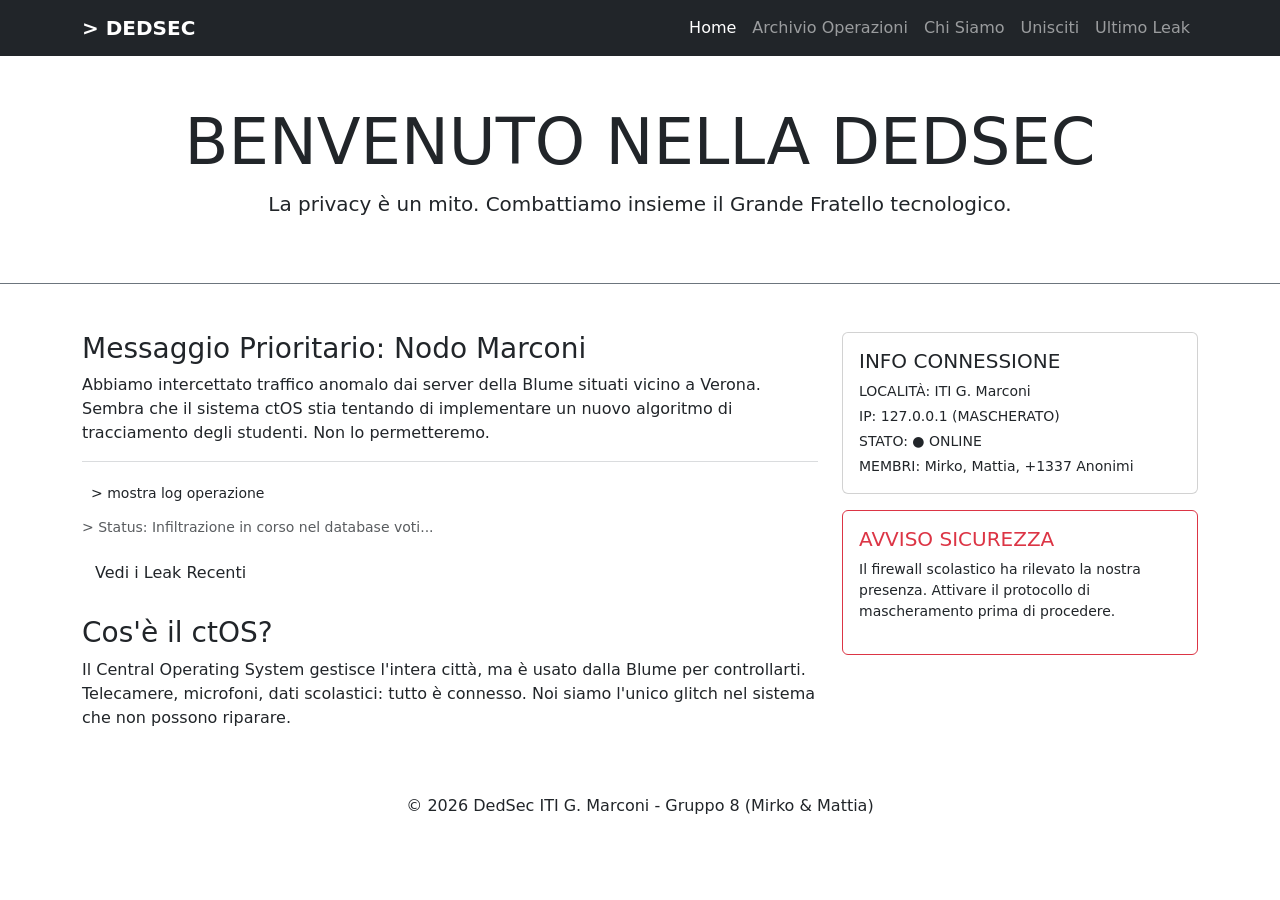
==== index.html @ e6ac4a7d "Aggiunto file e cartelle html, css, js e img" ====
<!DOCTYPE html>
<html lang="it">
<head>
    <meta charset="UTF-8">
    <link href="https://cdn.jsdelivr.net/npm/bootstrap@5.3.0/dist/css/bootstrap.min.css" rel="stylesheet">
    <link rel="stylesheet" href="css/style.css">
    <title>DEDSEC | Benvenuti nella Resistenza</title>
    <script src="https://cdn.jsdelivr.net/npm/bootstrap@5.3.0/dist/js/bootstrap.bundle.min.js"></script>
</head>
<body>
    <nav class="navbar navbar-expand-lg navbar-dark bg-dark">
        <div class="container">
            <a class="navbar-brand testo-verde" href="index.html"><strong>> DEDSEC</strong></a>
            <!-- Bottone hamburger: appare solo su schermi piccoli -->
            <button class="navbar-toggler" type="button" data-bs-toggle="collapse" data-bs-target="#navMenu">
                <span class="navbar-toggler-icon"></span>
            </button>
            <div class="collapse navbar-collapse" id="navMenu">
                <div class="navbar-nav ms-auto">
                    <a class="nav-link active" href="index.html">Home</a>
                    <a class="nav-link" href="blog.html">Archivio Operazioni</a>
                    <a class="nav-link" href="about.html">Chi Siamo</a>
                    <a class="nav-link" href="join.html">Unisciti</a>
                    <a class="nav-link" href="post.html">Ultimo Leak</a>
                </div>
            </div>
        </div>
    </nav>

    <header class="py-5 text-center border-bottom border-secondary">
        <h1 class="display-3 testo-verde">BENVENUTO NELLA DEDSEC</h1>
        <p class="lead">La privacy è un mito. Combattiamo insieme il Grande Fratello tecnologico.</p>
    </header>

    <div class="container my-5">
        <div class="row">
            <div class="col-md-8">
                <div class="bg-hacker mb-4">
                    <h3 class="testo-verde">Messaggio Prioritario: Nodo Marconi</h3>
                    <p>Abbiamo intercettato traffico anomalo dai server della Blume situati vicino a Verona. Sembra che il sistema ctOS stia tentando di implementare un nuovo algoritmo di tracciamento degli studenti. Non lo permetteremo.</p>
                    <hr class="border-secondary">
                    <!-- Blocco terminale: simula una sessione hacker -->
                    <!-- Il bottone usa data-bs-toggle="collapse" per mostrare/nascondere il terminale -->
                    <button class="btn btn-verde btn-sm mb-2" type="button" data-bs-toggle="collapse" data-bs-target="#terminale">
                        > mostra log operazione
                    </button>
                    <div class="collapse" id="terminale">
                        <div class="terminal">
                            <p>> dedsec --scan --target blume_verona.ctos</p>
                            <p class="output">[*] Scansione in corso...</p>
                            <p class="output">[*] Rilevato modulo: student_tracker_v3.dll</p>
                            <p class="errore">[!] ATTENZIONE: raccolta dati non autorizzata</p>
                            <p>> bypass_firewall.sh --target:root</p>
                            <p class="testo-verde">[✓] Accesso ottenuto. Operazione avviata.</p>
                        </div>
                    </div>
                    <p class="small text-muted">> Status: Infiltrazione in corso nel database voti...</p>
                    <a href="blog.html" class="btn btn-verde">Vedi i Leak Recenti</a>
                </div>
                <div class="bg-hacker">
                    <h3 class="testo-verde">Cos'è il ctOS?</h3>
                    <p>Il Central Operating System gestisce l'intera città, ma è usato dalla Blume per controllarti. Telecamere, microfoni, dati scolastici: tutto è connesso. Noi siamo l'unico glitch nel sistema che non possono riparare.</p>
                </div>
            </div>
            <div class="col-md-4">
                <div class="card card-dedsec p-3 mb-3">
                    <h5 class="testo-verde">INFO CONNESSIONE</h5>
                    <p class="small mb-1">LOCALITÀ: ITI G. Marconi</p>
                    <p class="small mb-1">IP: 127.0.0.1 (MASCHERATO)</p>
                    <p class="small mb-1">STATO: <span class="testo-verde">● ONLINE</span></p>
                    <p class="small mb-0">MEMBRI: Mirko, Mattia, +1337 Anonimi</p>
                </div>
                <div class="card card-dedsec p-3 border-danger">
                    <h5 class="text-danger">AVVISO SICUREZZA</h5>
                    <p class="small">Il firewall scolastico ha rilevato la nostra presenza. Attivare il protocollo di mascheramento prima di procedere.</p>
                </div>
            </div>
        </div>
    </div>

    <footer class="text-center">
        <p>© 2026 DedSec ITI G. Marconi - Gruppo 8 (Mirko & Mattia)</p>
    </footer>

    <!-- Toast: piccolo avviso che appare in basso a destra al caricamento della pagina -->
    <div class="position-fixed bottom-0 end-0 p-3" style="z-index: 999">
        <div id="toastCtOS" class="toast" role="alert">
            <div class="toast-header bg-dark text-danger border-secondary">
                <strong class="me-auto">⚠ ctOS ALERT</strong>
                <button type="button" class="btn-close btn-close-white" data-bs-dismiss="toast"></button>
            </div>
            <div class="toast-body bg-dark text-white small">
                Connessione rilevata. Attivare protocollo di mascheramento.
            </div>
        </div>
    </div>

    <script src="js/script.js"></script>
</body>
</html>
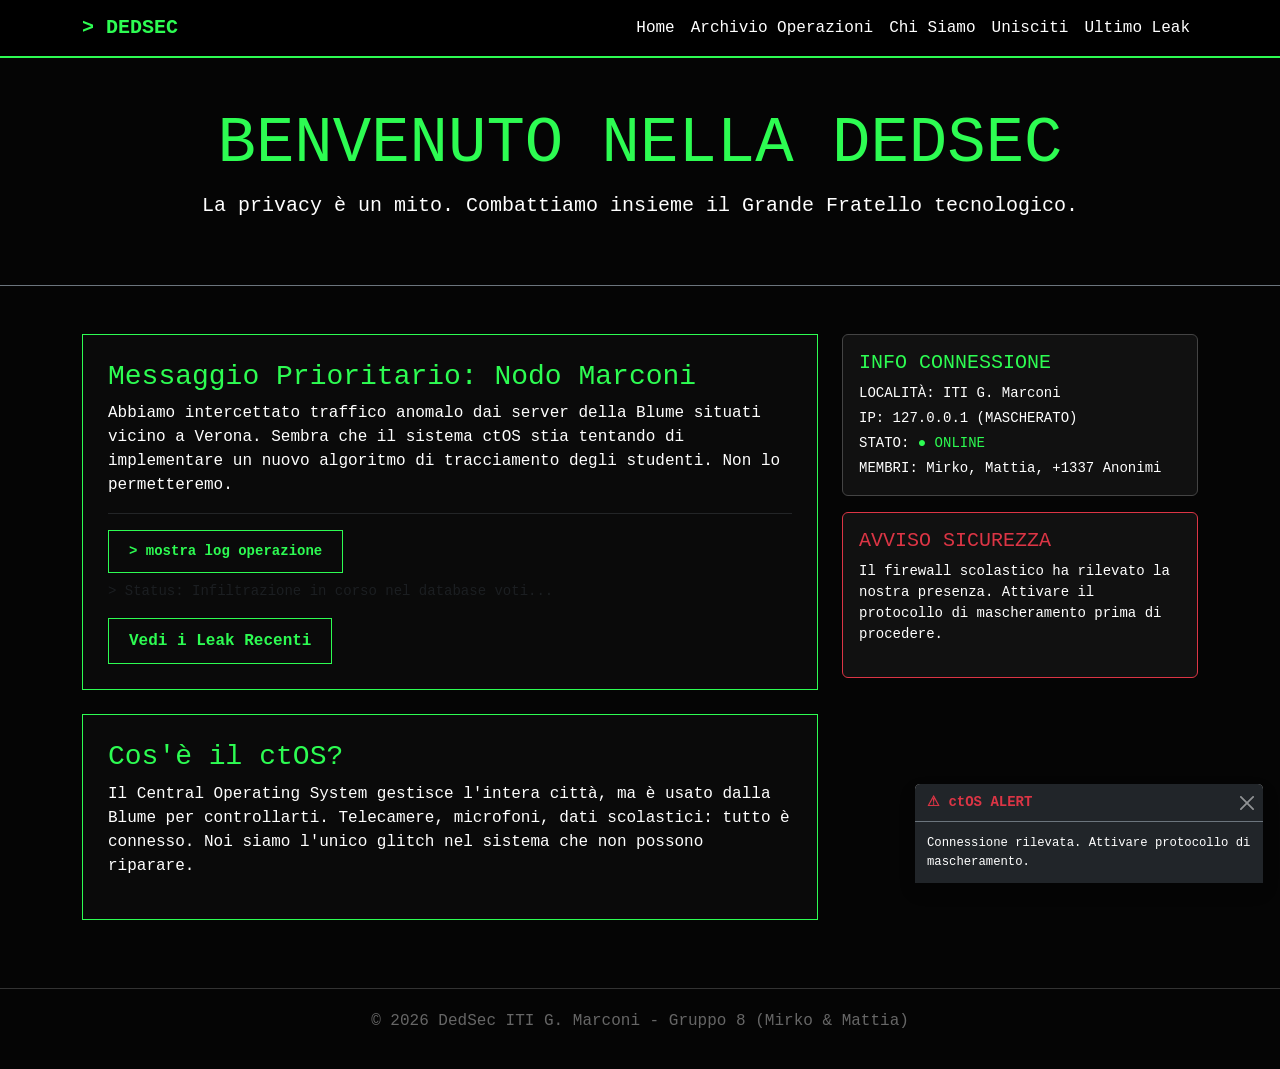
==== commit 92ebd1de: "Aggiornato i file" ====
--- a/index.html
+++ b/index.html
@@ -1,3 +1,4 @@
+<!--CONFIGURAZIONE PAGINA-->
 <!DOCTYPE html>
 <html lang="it">
 <head>
@@ -8,10 +9,11 @@
     <script src="https://cdn.jsdelivr.net/npm/bootstrap@5.3.0/dist/js/bootstrap.bundle.min.js"></script>
 </head>
 <body>
+
+    <!-- NAVBAR -->
     <nav class="navbar navbar-expand-lg navbar-dark bg-dark">
         <div class="container">
             <a class="navbar-brand testo-verde" href="index.html"><strong>> DEDSEC</strong></a>
-            <!-- Bottone hamburger: appare solo su schermi piccoli -->
             <button class="navbar-toggler" type="button" data-bs-toggle="collapse" data-bs-target="#navMenu">
                 <span class="navbar-toggler-icon"></span>
             </button>
@@ -27,20 +29,22 @@
         </div>
     </nav>
 
+    <!-- HEADER -->
     <header class="py-5 text-center border-bottom border-secondary">
         <h1 class="display-3 testo-verde">BENVENUTO NELLA DEDSEC</h1>
         <p class="lead">La privacy è un mito. Combattiamo insieme il Grande Fratello tecnologico.</p>
     </header>
 
+    <!-- CONTENUTO PRINCIPALE -->
     <div class="container my-5">
         <div class="row">
+
+            <!-- COLONNA SINISTRA -->
             <div class="col-md-8">
                 <div class="bg-hacker mb-4">
                     <h3 class="testo-verde">Messaggio Prioritario: Nodo Marconi</h3>
                     <p>Abbiamo intercettato traffico anomalo dai server della Blume situati vicino a Verona. Sembra che il sistema ctOS stia tentando di implementare un nuovo algoritmo di tracciamento degli studenti. Non lo permetteremo.</p>
                     <hr class="border-secondary">
-                    <!-- Blocco terminale: simula una sessione hacker -->
-                    <!-- Il bottone usa data-bs-toggle="collapse" per mostrare/nascondere il terminale -->
                     <button class="btn btn-verde btn-sm mb-2" type="button" data-bs-toggle="collapse" data-bs-target="#terminale">
                         > mostra log operazione
                     </button>
@@ -57,11 +61,14 @@
                     <p class="small text-muted">> Status: Infiltrazione in corso nel database voti...</p>
                     <a href="blog.html" class="btn btn-verde">Vedi i Leak Recenti</a>
                 </div>
+
                 <div class="bg-hacker">
                     <h3 class="testo-verde">Cos'è il ctOS?</h3>
                     <p>Il Central Operating System gestisce l'intera città, ma è usato dalla Blume per controllarti. Telecamere, microfoni, dati scolastici: tutto è connesso. Noi siamo l'unico glitch nel sistema che non possono riparare.</p>
                 </div>
             </div>
+
+            <!-- COLONNA DESTRA -->
             <div class="col-md-4">
                 <div class="card card-dedsec p-3 mb-3">
                     <h5 class="testo-verde">INFO CONNESSIONE</h5>
@@ -75,14 +82,16 @@
                     <p class="small">Il firewall scolastico ha rilevato la nostra presenza. Attivare il protocollo di mascheramento prima di procedere.</p>
                 </div>
             </div>
+
         </div>
     </div>
 
+    <!-- FOOTER -->
     <footer class="text-center">
         <p>© 2026 DedSec ITI G. Marconi - Gruppo 8 (Mirko & Mattia)</p>
     </footer>
 
-    <!-- Toast: piccolo avviso che appare in basso a destra al caricamento della pagina -->
+    <!-- TOAST -->
     <div class="position-fixed bottom-0 end-0 p-3" style="z-index: 999">
         <div id="toastCtOS" class="toast" role="alert">
             <div class="toast-header bg-dark text-danger border-secondary">
--- a/css/style.css
+++ b/css/style.css
@@ -0,0 +1,90 @@
+/* ===== STILE GENERALE ===== */
+body {
+    background-color: #050505;
+    color: #ffffff;
+    font-family: 'Courier New', Courier, monospace;
+}
+
+/* ===== NAVBAR ===== */
+.navbar {
+    border-bottom: 2px solid #2dfc52;
+    background-color: #000000 !important;
+}
+
+.nav-link {
+    color: #ffffff !important;
+}
+
+.nav-link:hover {
+    color: #2dfc52 !important;
+}
+
+/* ===== BLOCCHI HACKER ===== */
+.bg-hacker {
+    background-color: #0a0a0a;
+    border: 1px solid #2dfc52;
+    padding: 25px;
+    margin-bottom: 20px;
+}
+
+/* ===== CARDS ===== */
+.card-dedsec {
+    background-color: #111111;
+    border: 1px solid #444444;
+    color: white;
+    transition: 0.3s;
+}
+
+.card-dedsec:hover {
+    border-color: #2dfc52;
+}
+
+/* ===== COLORI ===== */
+.testo-verde {
+    color: #2dfc52;
+}
+
+/* ===== BOTTONI ===== */
+.btn-verde {
+    background-color: transparent;
+    color: #2dfc52;
+    border: 1px solid #2dfc52;
+    border-radius: 0;
+    font-weight: bold;
+    padding: 10px 20px;
+}
+
+.btn-verde:hover {
+    background-color: #2dfc52;
+    color: #000000;
+}
+
+/* ===== TERMINALE ===== */
+.terminal {
+    background-color: #000000;
+    border: 1px solid #333333;
+    padding: 15px 20px;
+    font-size: 0.85rem;
+    color: #2dfc52;
+    margin: 15px 0;
+}
+
+.terminal p {
+    margin: 0;
+    line-height: 1.8;
+}
+
+.terminal .errore {
+    color: #ff3c3c;
+}
+
+.terminal .output {
+    color: #888888;
+}
+
+/* ===== FOOTER ===== */
+footer {
+    border-top: 1px solid #333;
+    padding: 20px 0;
+    color: #666;
+}
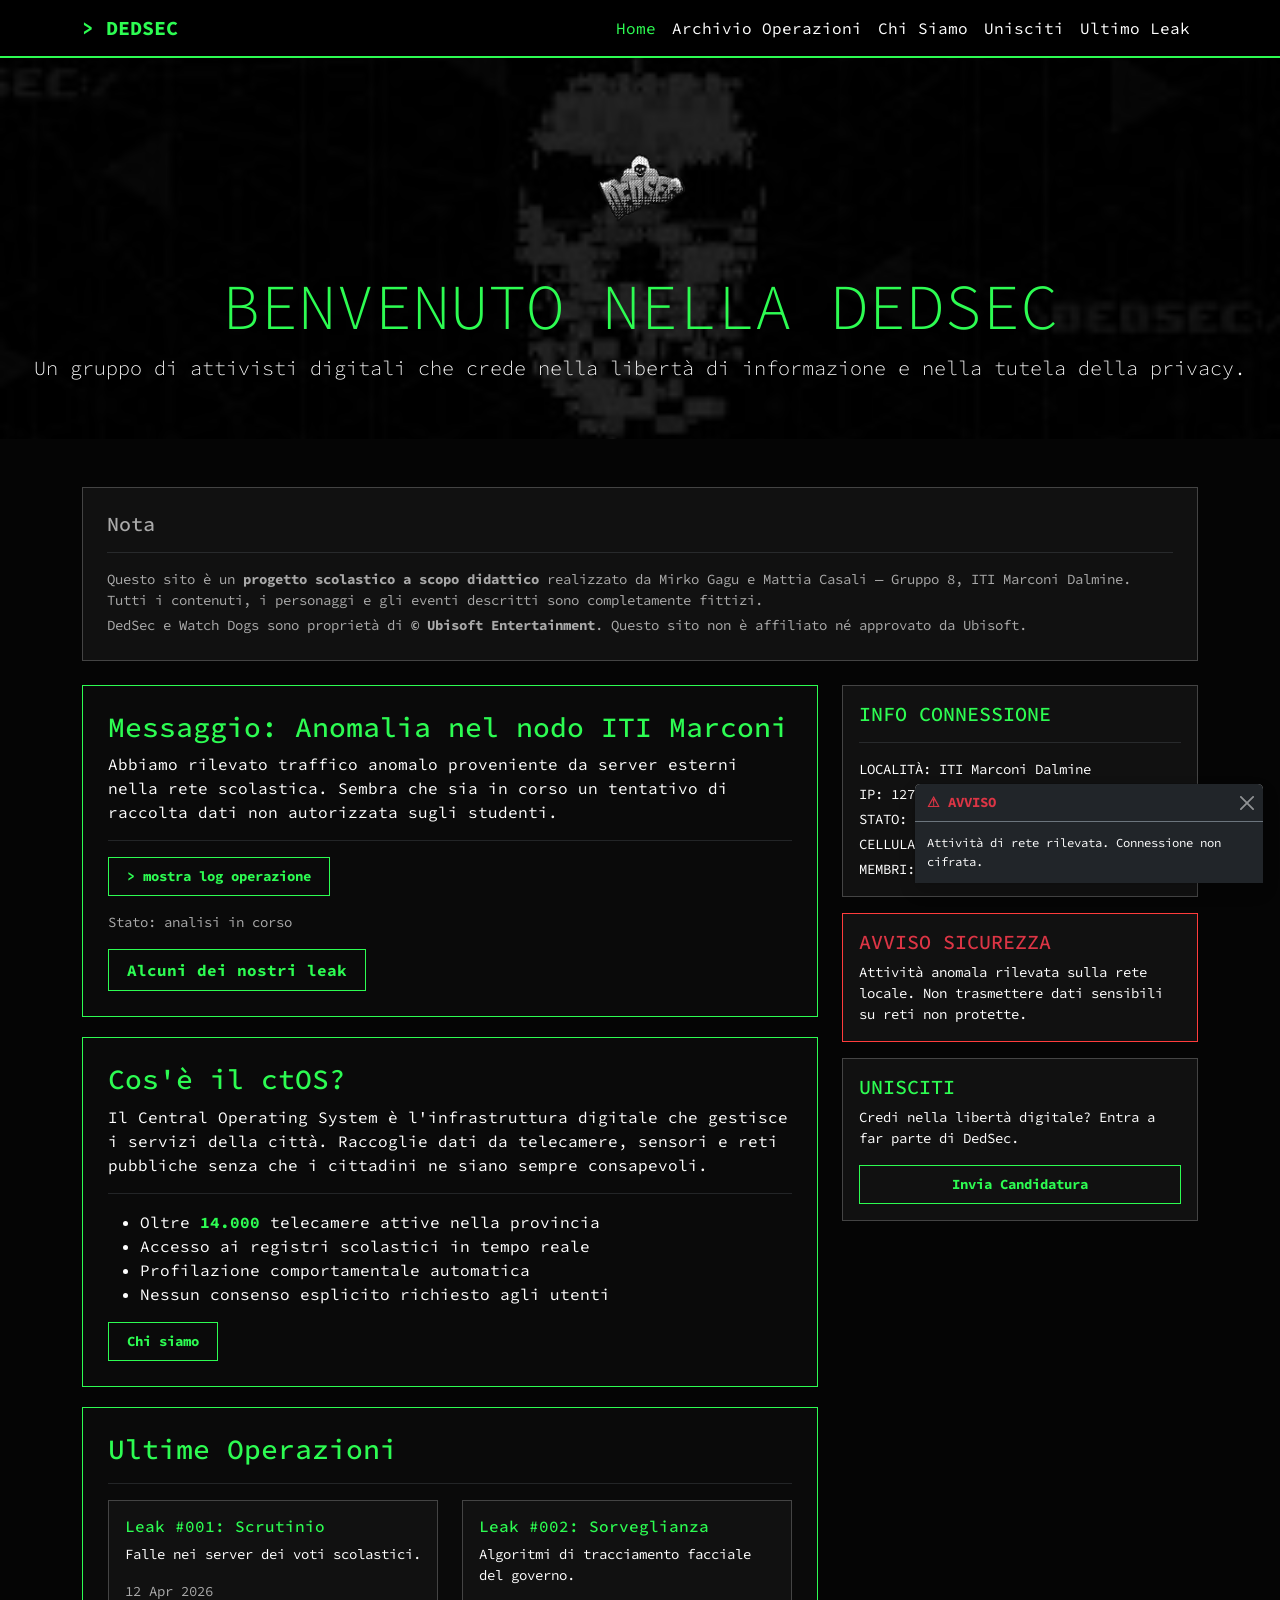
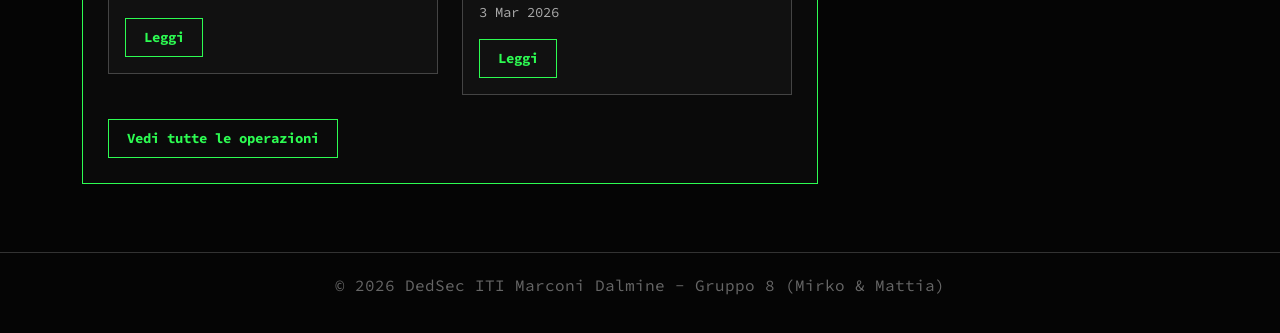
==== commit fdc0718a: "Add files via upload" ====
--- a/index.html
+++ b/index.html
@@ -1,17 +1,16 @@
-<!--CONFIGURAZIONE PAGINA-->
 <!DOCTYPE html>
 <html lang="it">
 <head>
     <meta charset="UTF-8">
     <link href="https://cdn.jsdelivr.net/npm/bootstrap@5.3.0/dist/css/bootstrap.min.css" rel="stylesheet">
     <link rel="stylesheet" href="css/style.css">
-    <title>DEDSEC | Benvenuti nella Resistenza</title>
+    <title>DEDSEC | Home</title>
     <script src="https://cdn.jsdelivr.net/npm/bootstrap@5.3.0/dist/js/bootstrap.bundle.min.js"></script>
 </head>
 <body>
 
     <!-- NAVBAR -->
-    <nav class="navbar navbar-expand-lg navbar-dark bg-dark">
+    <nav class="navbar navbar-expand-lg navbar-dark">
         <div class="container">
             <a class="navbar-brand testo-verde" href="index.html"><strong>> DEDSEC</strong></a>
             <button class="navbar-toggler" type="button" data-bs-toggle="collapse" data-bs-target="#navMenu">
@@ -30,57 +29,127 @@
     </nav>
 
     <!-- HEADER -->
-    <header class="py-5 text-center border-bottom border-secondary">
-        <h1 class="display-3 testo-verde">BENVENUTO NELLA DEDSEC</h1>
-        <p class="lead">La privacy è un mito. Combattiamo insieme il Grande Fratello tecnologico.</p>
+    <header class="header-dedsec" style="background-image: url('img/Wallpaper.jpg');">
+        <div class="header-overlay"></div>
+        <div class="header-content">
+            <img src="img/no bg/DedSec Logo.png" alt="DedSec Logo" class="img-logo">
+            <h1 class="display-3 testo-verde">BENVENUTO NELLA DEDSEC</h1>
+            <p class="lead">Un gruppo di attivisti digitali che crede nella libertà di informazione e nella tutela della privacy.</p>
+        </div>
     </header>
 
-    <!-- CONTENUTO PRINCIPALE -->
+    <!-- CONTENUTO -->
     <div class="container my-5">
+
+        <!-- NOTA / DISCLAIMER -->
+        <div class="card-dedsec p-4 mb-4">
+            <h5 class="text-muted">Nota</h5>
+            <hr class="border-secondary">
+            <p class="small text-muted mb-1">
+                Questo sito è un <strong>progetto scolastico a scopo didattico</strong> realizzato da Mirko Gagu e Mattia Casali — Gruppo 8, ITI Marconi Dalmine.
+                Tutti i contenuti, i personaggi e gli eventi descritti sono completamente fittizi.
+            </p>
+            <p class="small text-muted mb-0">
+                DedSec e Watch Dogs sono proprietà di <strong>© Ubisoft Entertainment</strong>. Questo sito non è affiliato né approvato da Ubisoft.
+            </p>
+        </div>
+
+        <!-- GRIGLIA PRINCIPALE: 8 colonne sinistra + 4 colonne destra -->
         <div class="row">
 
             <!-- COLONNA SINISTRA -->
             <div class="col-md-8">
-                <div class="bg-hacker mb-4">
-                    <h3 class="testo-verde">Messaggio Prioritario: Nodo Marconi</h3>
-                    <p>Abbiamo intercettato traffico anomalo dai server della Blume situati vicino a Verona. Sembra che il sistema ctOS stia tentando di implementare un nuovo algoritmo di tracciamento degli studenti. Non lo permetteremo.</p>
+
+                <!-- BLOCCO MESSAGGIO -->
+                <div class="bg-hacker">
+                    <h3 class="testo-verde">Messaggio: Anomalia nel nodo ITI Marconi</h3>
+                    <p>Abbiamo rilevato traffico anomalo proveniente da server esterni nella rete scolastica. Sembra che sia in corso un tentativo di raccolta dati non autorizzata sugli studenti.</p>
                     <hr class="border-secondary">
                     <button class="btn btn-verde btn-sm mb-2" type="button" data-bs-toggle="collapse" data-bs-target="#terminale">
                         > mostra log operazione
                     </button>
                     <div class="collapse" id="terminale">
                         <div class="terminal">
-                            <p>> dedsec --scan --target blume_verona.ctos</p>
+                            <p>> dedsec --scan --target rete_scolastica</p>
                             <p class="output">[*] Scansione in corso...</p>
-                            <p class="output">[*] Rilevato modulo: student_tracker_v3.dll</p>
+                            <p class="output">[*] Rilevato modulo: data_collector_v3.dll</p>
                             <p class="errore">[!] ATTENZIONE: raccolta dati non autorizzata</p>
-                            <p>> bypass_firewall.sh --target:root</p>
-                            <p class="testo-verde">[✓] Accesso ottenuto. Operazione avviata.</p>
+                            <p>> analisi_traffico.sh --report</p>
+                            <p class="testo-verde">[✓] Report generato. Operazione documentata.</p>
                         </div>
                     </div>
-                    <p class="small text-muted">> Status: Infiltrazione in corso nel database voti...</p>
-                    <a href="blog.html" class="btn btn-verde">Vedi i Leak Recenti</a>
+                    <p class="small text-muted mt-2">Stato: analisi in corso</p>
+                    <a href="blog.html" class="btn btn-verde">Alcuni dei nostri leak</a>
                 </div>
 
+                <!-- BLOCCO CTOS -->
                 <div class="bg-hacker">
                     <h3 class="testo-verde">Cos'è il ctOS?</h3>
-                    <p>Il Central Operating System gestisce l'intera città, ma è usato dalla Blume per controllarti. Telecamere, microfoni, dati scolastici: tutto è connesso. Noi siamo l'unico glitch nel sistema che non possono riparare.</p>
+                    <p>Il Central Operating System è l'infrastruttura digitale che gestisce i servizi della città. Raccoglie dati da telecamere, sensori e reti pubbliche senza che i cittadini ne siano sempre consapevoli.</p>
+                    <hr class="border-secondary">
+                    <ul>
+                        <li>Oltre <strong class="testo-verde">14.000</strong> telecamere attive nella provincia</li>
+                        <li>Accesso ai registri scolastici in tempo reale</li>
+                        <li>Profilazione comportamentale automatica</li>
+                        <li>Nessun consenso esplicito richiesto agli utenti</li>
+                    </ul>
+                    <a href="about.html" class="btn btn-verde btn-sm">Chi siamo</a>
                 </div>
+
+                <!-- BLOCCO ULTIME OPERAZIONI -->
+                <div class="bg-hacker">
+                    <h3 class="testo-verde">Ultime Operazioni</h3>
+                    <hr class="border-secondary">
+                    <div class="row">
+                        <div class="col-md-6 mb-3">
+                            <div class="card-dedsec p-3">
+                                <h6 class="testo-verde">Leak #001: Scrutinio</h6>
+                                <p class="small">Falle nei server dei voti scolastici.</p>
+                                <p class="small text-muted">12 Apr 2026</p>
+                                <a href="post.html" class="btn btn-verde btn-sm">Leggi</a>
+                            </div>
+                        </div>
+                        <div class="col-md-6 mb-3">
+                            <div class="card-dedsec p-3">
+                                <h6 class="testo-verde">Leak #002: Sorveglianza</h6>
+                                <p class="small">Algoritmi di tracciamento facciale del governo.</p>
+                                <p class="small text-muted">3 Mar 2026</p>
+                                <a href="post.html" class="btn btn-verde btn-sm">Leggi</a>
+                            </div>
+                        </div>
+                    </div>
+                    <a href="blog.html" class="btn btn-verde btn-sm mt-2">Vedi tutte le operazioni</a>
+                </div>
+
             </div>
 
             <!-- COLONNA DESTRA -->
             <div class="col-md-4">
-                <div class="card card-dedsec p-3 mb-3">
+
+                <!-- CARD INFO -->
+                <div class="card-dedsec p-3 mb-3">
                     <h5 class="testo-verde">INFO CONNESSIONE</h5>
-                    <p class="small mb-1">LOCALITÀ: ITI G. Marconi</p>
+                    <hr class="border-secondary">
+                    <p class="small mb-1">LOCALITÀ: ITI Marconi Dalmine</p>
                     <p class="small mb-1">IP: 127.0.0.1 (MASCHERATO)</p>
                     <p class="small mb-1">STATO: <span class="testo-verde">● ONLINE</span></p>
+                    <p class="small mb-1">CELLULA: Gruppo 8</p>
                     <p class="small mb-0">MEMBRI: Mirko, Mattia, +1337 Anonimi</p>
                 </div>
-                <div class="card card-dedsec p-3 border-danger">
+
+                <!-- CARD AVVISO -->
+                <div class="card-dedsec bordo-rosso p-3 mb-3">
                     <h5 class="text-danger">AVVISO SICUREZZA</h5>
-                    <p class="small">Il firewall scolastico ha rilevato la nostra presenza. Attivare il protocollo di mascheramento prima di procedere.</p>
+                    <p class="small mb-0">Attività anomala rilevata sulla rete locale. Non trasmettere dati sensibili su reti non protette.</p>
                 </div>
+
+                <!-- CARD UNISCITI -->
+                <div class="card-dedsec p-3">
+                    <h5 class="testo-verde">UNISCITI</h5>
+                    <p class="small">Credi nella libertà digitale? Entra a far parte di DedSec.</p>
+                    <a href="join.html" class="btn btn-verde btn-sm w-100">Invia Candidatura</a>
+                </div>
+
             </div>
 
         </div>
@@ -88,18 +157,18 @@
 
     <!-- FOOTER -->
     <footer class="text-center">
-        <p>© 2026 DedSec ITI G. Marconi - Gruppo 8 (Mirko & Mattia)</p>
+        <p>© 2026 DedSec ITI Marconi Dalmine - Gruppo 8 (Mirko & Mattia)</p>
     </footer>
 
-    <!-- TOAST -->
+    <!-- TOAST: popup che appare al caricamento della pagina -->
     <div class="position-fixed bottom-0 end-0 p-3" style="z-index: 999">
         <div id="toastCtOS" class="toast" role="alert">
             <div class="toast-header bg-dark text-danger border-secondary">
-                <strong class="me-auto">⚠ ctOS ALERT</strong>
+                <strong class="me-auto">⚠ AVVISO</strong>
                 <button type="button" class="btn-close btn-close-white" data-bs-dismiss="toast"></button>
             </div>
             <div class="toast-body bg-dark text-white small">
-                Connessione rilevata. Attivare protocollo di mascheramento.
+                Attività di rete rilevata. Connessione non cifrata.
             </div>
         </div>
     </div>
--- a/css/style.css
+++ b/css/style.css
@@ -1,25 +1,51 @@
+/* ===== FONT ===== */
+@import url('https://fonts.googleapis.com/css2?family=Source+Code+Pro:wght@400;600&display=swap');
+
 /* ===== STILE GENERALE ===== */
 body {
     background-color: #050505;
     color: #ffffff;
-    font-family: 'Courier New', Courier, monospace;
+    font-family: 'Source Code Pro', 'Courier New', monospace;
 }
 
 /* ===== NAVBAR ===== */
 .navbar {
+    background-color: #000000 !important;
     border-bottom: 2px solid #2dfc52;
-    background-color: #000000 !important;
 }
 
 .nav-link {
     color: #ffffff !important;
 }
 
-.nav-link:hover {
+.nav-link:hover,
+.nav-link.active {
     color: #2dfc52 !important;
 }
 
-/* ===== BLOCCHI HACKER ===== */
+/* ===== HEADER ===== */
+.header-dedsec {
+    padding: 60px 0 40px;
+    text-align: center;
+    background-size: cover;
+    background-position: center;
+    position: relative;
+}
+
+.header-overlay {
+    position: absolute;
+    top: 0;
+    left: 0;
+    width: 100%;
+    height: 100%;
+    background-color: rgba(0, 0, 0, 0.75);
+}
+
+.header-content {
+    position: relative;
+}
+
+/* ===== BLOCCHI ===== */
 .bg-hacker {
     background-color: #0a0a0a;
     border: 1px solid #2dfc52;
@@ -27,21 +53,33 @@
     margin-bottom: 20px;
 }
 
-/* ===== CARDS ===== */
+/* ===== CARD ===== */
 .card-dedsec {
     background-color: #111111;
     border: 1px solid #444444;
-    color: white;
-    transition: 0.3s;
+    color: #ffffff;
+    transition: border-color 0.3s;
 }
 
 .card-dedsec:hover {
     border-color: #2dfc52;
 }
 
+.card-dedsec.bordo-verde {
+    border-color: #2dfc52;
+}
+
+.card-dedsec.bordo-rosso {
+    border-color: #ff3c3c;
+}
+
 /* ===== COLORI ===== */
 .testo-verde {
     color: #2dfc52;
+}
+
+.text-muted {
+    color: #aaaaaa !important;
 }
 
 /* ===== BOTTONI ===== */
@@ -51,7 +89,8 @@
     border: 1px solid #2dfc52;
     border-radius: 0;
     font-weight: bold;
-    padding: 10px 20px;
+    padding: 8px 18px;
+    font-family: 'Source Code Pro', 'Courier New', monospace;
 }
 
 .btn-verde:hover {
@@ -71,20 +110,36 @@
 
 .terminal p {
     margin: 0;
-    line-height: 1.8;
+    line-height: 1.9;
+}
+
+.terminal .output {
+    color: #888888;
 }
 
 .terminal .errore {
     color: #ff3c3c;
 }
 
-.terminal .output {
-    color: #888888;
+/* ===== IMMAGINI ===== */
+.img-logo {
+    width: 140px;
+    height: 140px;
+    object-fit: contain;
+    margin-bottom: 10px;
+}
+
+.img-membro {
+    width: 100%;
+    height: 200px;
+    object-fit: cover;
+    object-position: top;
+    margin-bottom: 12px;
 }
 
 /* ===== FOOTER ===== */
 footer {
-    border-top: 1px solid #333;
+    border-top: 1px solid #333333;
     padding: 20px 0;
-    color: #666;
+    color: #666666;
 }
